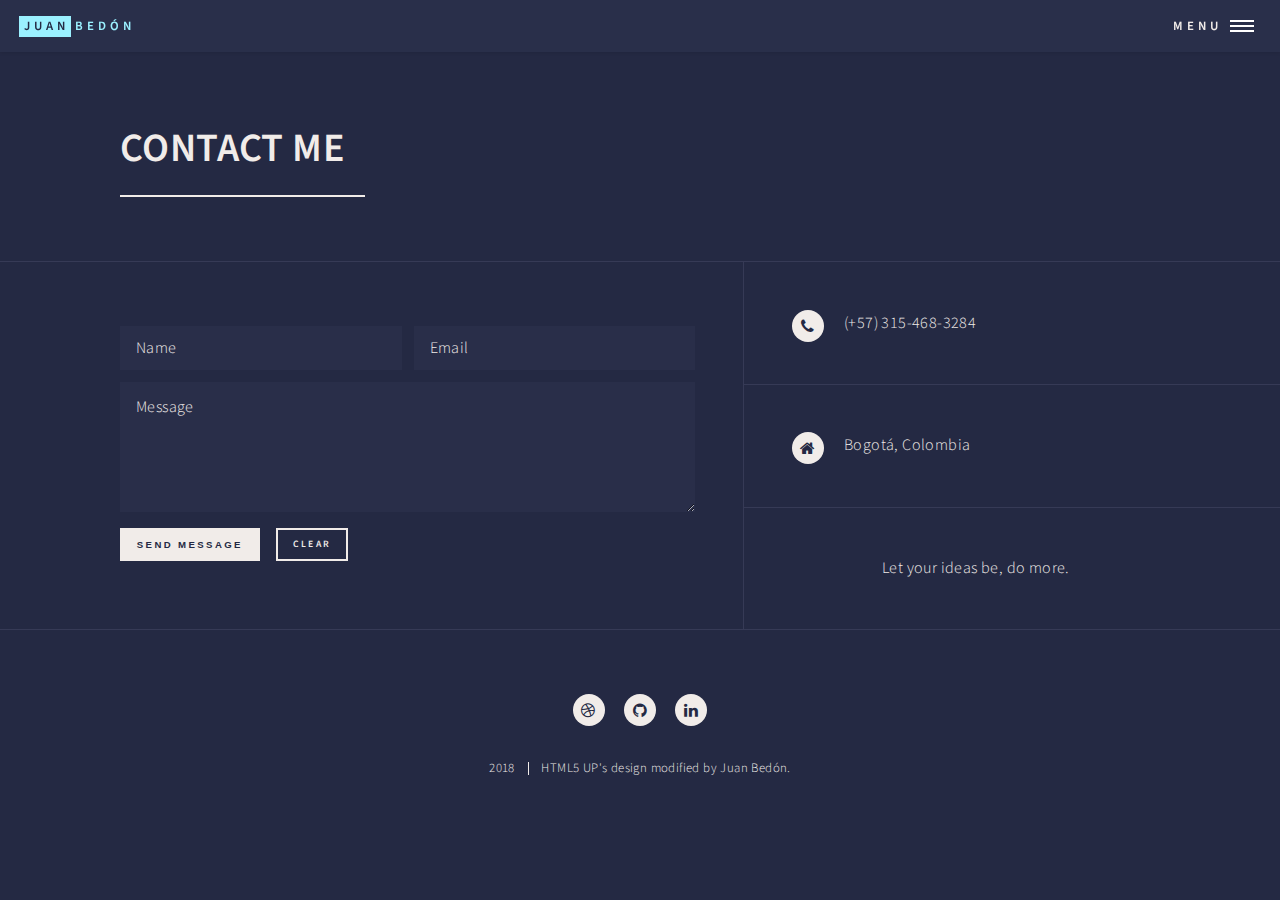
==== contact.html @ f058b535 "Version 2" ====
<!DOCTYPE HTML>
<!--
	Forty by HTML5 UP
	html5up.net | @ajlkn
	Free for personal and commercial use under the CCA 3.0 license (html5up.net/license)
-->
<html>
	<head>
		<title>Contact Me | Juan Bedón</title>
		<meta charset="utf-8" />
		<meta name="viewport" content="width=device-width, initial-scale=1, user-scalable=no" />
		<link rel="stylesheet" href="assets/css/main.css" />
		<link rel="icon" href="images/favicon.png">
		<noscript><link rel="stylesheet" href="assets/css/noscript.css" /></noscript>
	</head>
	<body class="is-preload">

		<!-- Wrapper -->
			<div id="wrapper">

				<!-- Header -->
					<header id="header">
						<a href="index.html" class="logo"><strong>Juan</strong>Bedón</a>
						<nav>
							<a href="#menu">Menu</a>
						</nav>
					</header>

				<!-- Menu -->
				<nav id="menu">
					<ul class="links">
						<li><a href="index.html">Home</a></li>
						<li><a href="index.html#two">About Me</a></li>
						<li><a href="portfolio.html">Portfolio</a></li>
						<li><a href="contact.html">Contact Me</a></li>
					</ul>
				</nav>

				<!-- Main -->
					<div id="main" class="alt">

						<!-- One -->
							<section id="one"  style="align-content: center;">
								<div class="inner">
									<header class="major">
										<h1>CONTACT ME</h1>
									</header>
								</div>
							</section>

					</div>

				<!-- Contact -->
					<section id="contact">
						<div class="inner">
							<section>
								<form method="POST" action="https://formspree.io/juanbedon26@hotmail.com">
									<div class="row gtr-uniform gtr-50">
										<div class="col-6 col-12-xsmall"><input type="text" name="name" id="name" placeholder="Name" /></div>
										<div class="col-6 col-12-xsmall"><input type="email" name="email" id="email" placeholder="Email" /></div>
										<div class="col-12"><textarea name="message" id="message" placeholder="Message" rows="4"></textarea></div>
									</div>
								<ul class="actions" style="margin-top: 16px;">
									<li><button type="submit" class="button primary small fit">Send Message</button></li>
									<li><input type="reset" value="Clear" class="small" /></li>
								</ul>
								</form>
							</section>
							<section class="split">
								<section>
									<div class="contact-method">
										<span class="icon alt fa-phone"></span>
										<span>(+57) 315-468-3284</span>
									</div>
								</section>
								<section>
									<div class="contact-method">
										<span class="icon alt fa-home"></span>
										<span>Bogotá, Colombia</span>
									</div>
								</section>
								<section>
									<p style="text-align: center;">Let your ideas be, do more.</p>
								</section>
							</section>
						</div>
					</section>

				<!-- Footer -->
					<footer id="footer">
						<div class="inner">
							<ul class="icons">
								<li><a href="https://dribbble.com/juannodeb" target="_blank" class="icon alt fa-dribbble"><span class="label">Dribbble</span></a></li>
								<li><a href="https://github.com/juanbedon" target="_blank" class="icon alt fa-github"><span class="label">Github</span></a></li>
								<li><a href="https://www.linkedin.com/in/juanbedon" target="_blank" class="icon alt fa-linkedin"><span class="label">Linked In</span></a></li>
							</ul>
							<ul class="copyright">
								<li>2018</li><li><a href="https://html5up.net">HTML5 UP</a>'s design modified by Juan Bedón.</li>
							</ul>
						</div>
					</footer>

			</div>

		<!-- Scripts -->
			<script src="assets/js/jquery.min.js"></script>
			<script src="assets/js/jquery.scrolly.min.js"></script>
			<script src="assets/js/jquery.scrollex.min.js"></script>
			<script src="assets/js/browser.min.js"></script>
			<script src="assets/js/breakpoints.min.js"></script>
			<script src="assets/js/util.js"></script>
			<script src="assets/js/main.js"></script>

	</body>
</html>
---- assets/css/main.css ----
@import url(font-awesome.min.css);
@import url("https://fonts.googleapis.com/css?family=Source+Sans+Pro:400,400italic,700,700italic");

/*
	Forty by HTML5 UP
	html5up.net | @ajlkn
	Free for personal and commercial use under the CCA 3.0 license (html5up.net/license)
*/

html, body, div, span, applet, object,
iframe, h1, h2, h3, h4, h5, h6, p, blockquote,
pre, a, abbr, acronym, address, big, cite,
code, del, dfn, em, img, ins, kbd, q, s, samp,
small, strike, strong, sub, sup, tt, var, b,
u, i, center, dl, dt, dd, ol, ul, li, fieldset,
form, label, legend, table, caption, tbody,
tfoot, thead, tr, th, td, article, aside,
canvas, details, embed, figure, figcaption,
footer, header, hgroup, menu, nav, output, ruby,
section, summary, time, mark, audio, video {
	margin: 0;
	padding: 0;
	border: 0;
	font-size: 100%;
	font: inherit;
	vertical-align: baseline;}

article, aside, details, figcaption, figure,
footer, header, hgroup, menu, nav, section {
	display: block;}

body {
	line-height: 1;
}

ol, ul {
	list-style: none;
}

blockquote, q {
	quotes: none;
}

	blockquote:before, blockquote:after, q:before, q:after {
		content: '';
		content: none;
	}

table {
	border-collapse: collapse;
	border-spacing: 0;
}

body {
	-webkit-text-size-adjust: none;
}

mark {
	background-color: transparent;
	color: inherit;
}

input::-moz-focus-inner {
	border: 0;
	padding: 0;
}

input, select, textarea {
	-moz-appearance: none;
	-webkit-appearance: none;
	-ms-appearance: none;
	appearance: none;
}

/* Basic */

	@-ms-viewport {
		width: device-width;
	}

	body {
		-ms-overflow-style: scrollbar;
	}

	@media screen and (max-width: 480px) {

		html, body {
			min-width: 320px;
		}

	}

	html {
		box-sizing: border-box;
	}

	*, *:before, *:after {
		box-sizing: inherit;
	}

	body {
		background: #242943;
	}

		body.is-preload *, body.is-preload *:before, body.is-preload *:after {
			-moz-animation: none !important;
			-webkit-animation: none !important;
			-ms-animation: none !important;
			animation: none !important;
			-moz-transition: none !important;
			-webkit-transition: none !important;
			-ms-transition: none !important;
			transition: none !important;
		}

/* Type */

	body, input, select, textarea {
		color: #F1ECE9;
		font-family: "Source Sans Pro", Helvetica, sans-serif;
		font-size: 17pt;
		font-weight: 300;
		letter-spacing: 0.025em;
		line-height: 1.65;
	}

		@media screen and (max-width: 1680px) {

			body, input, select, textarea {
				font-size: 14pt;
			}

		}

		@media screen and (max-width: 1280px) {

			body, input, select, textarea {
				font-size: 12pt;
			}

		}

		@media screen and (max-width: 360px) {

			body, input, select, textarea {
				font-size: 11pt;
			}

		}

	a {
		-moz-transition: color 0.2s ease-in-out, border-bottom-color 0.2s ease-in-out;
		-webkit-transition: color 0.2s ease-in-out, border-bottom-color 0.2s ease-in-out;
		-ms-transition: color 0.2s ease-in-out, border-bottom-color 0.2s ease-in-out;
		transition: color 0.2s ease-in-out, border-bottom-color 0.2s ease-in-out;
		border-bottom: dotted 1px;
		color: inherit;
		text-decoration: none;
	}

		a:hover {
			border-bottom-color: transparent;
			color: #9bf1ff !important;
		}

		a:active {
			color: #53e3fb !important;
		}

	strong, b {
		color: #F1ECE9;
		font-weight: 600;
	}

	em, i {
		font-style: italic;
	}

	p {
		margin: 0 0 2em 0;
	}

	h1, h2, h3, h4, h5, h6 {
		color: #F1ECE9;
		font-weight: 600;
		line-height: 1.65;
		margin: 0 0 1em 0;
	}

		h1 a, h2 a, h3 a, h4 a, h5 a, h6 a {
			color: inherit;
			border-bottom: 0;
		}

	h1 {
		font-size: 2.5em;
	}

	h2 {
		font-size: 1.75em;
	}

	h3 {
		font-size: 1.35em;
	}

	h4 {
		font-size: 1.1em;
	}

	h5 {
		font-size: 0.9em;
	}

	h6 {
		font-size: 0.7em;
	}

	@media screen and (max-width: 736px) {

		h1 {
			font-size: 2em;
		}

		h2 {
			font-size: 1.5em;
		}

		h3 {
			font-size: 1.25em;
		}

	}

	sub {
		font-size: 0.8em;
		position: relative;
		top: 0.5em;
	}

	sup {
		font-size: 0.8em;
		position: relative;
		top: -0.5em;
	}

	blockquote {
		border-left: solid 4px rgba(212, 212, 255, 0.1);
		font-style: italic;
		margin: 0 0 2em 0;
		padding: 0.5em 0 0.5em 2em;
	}

	code {
		background: rgba(212, 212, 255, 0.035);
		font-family: "Courier New", monospace;
		font-size: 0.9em;
		margin: 0 0.25em;
		padding: 0.25em 0.65em;
	}

	pre {
		-webkit-overflow-scrolling: touch;
		font-family: "Courier New", monospace;
		font-size: 0.9em;
		margin: 0 0 2em 0;
	}

		pre code {
			display: block;
			line-height: 1.75;
			padding: 1em 1.5em;
			overflow-x: auto;
		}

	hr {
		border: 0;
		border-bottom: solid 1px rgba(212, 212, 255, 0.1);
		margin: 2em 0;
	}

		hr.major {
			margin: 3em 0;
		}

	.align-left {
		text-align: left;
	}

	.align-center {
		text-align: center;
	}

	.align-right {
		text-align: right;
	}

/* Row */

	.row {
		display: flex;
		flex-wrap: wrap;
		box-sizing: border-box;
		align-items: stretch;
	}

		.row > * {
			box-sizing: border-box;
		}

		.row.gtr-uniform > * > :last-child {
			margin-bottom: 0;
		}

		.row.aln-left {
			justify-content: flex-start;
		}

		.row.aln-center {
			justify-content: center;
		}

		.row.aln-right {
			justify-content: flex-end;
		}

		.row.aln-top {
			align-items: flex-start;
		}

		.row.aln-middle {
			align-items: center;
		}

		.row.aln-bottom {
			align-items: flex-end;
		}

		.row > .imp {
			order: -1;
		}

		.row > .col-1 {
			width: 8.3333333333%;
		}

		.row > .off-1 {
			margin-left: 8.3333333333%;
		}

		.row > .col-2 {
			width: 16.6666666667%;
		}

		.row > .off-2 {
			margin-left: 16.6666666667%;
		}

		.row > .col-3 {
			width: 25%;
		}

		.row > .off-3 {
			margin-left: 25%;
		}

		.row > .col-4 {
			width: 33.3333333333%;
		}

		.row > .off-4 {
			margin-left: 33.3333333333%;
		}

		.row > .col-5 {
			width: 41.6666666667%;
		}

		.row > .off-5 {
			margin-left: 41.6666666667%;
		}

		.row > .col-6 {
			width: 50%;
		}

		.row > .off-6 {
			margin-left: 50%;
		}

		.row > .col-7 {
			width: 58.3333333333%;
		}

		.row > .off-7 {
			margin-left: 58.3333333333%;
		}

		.row > .col-8 {
			width: 66.6666666667%;
		}

		.row > .off-8 {
			margin-left: 66.6666666667%;
		}

		.row > .col-9 {
			width: 75%;
		}

		.row > .off-9 {
			margin-left: 75%;
		}

		.row > .col-10 {
			width: 83.3333333333%;
		}

		.row > .off-10 {
			margin-left: 83.3333333333%;
		}

		.row > .col-11 {
			width: 91.6666666667%;
		}

		.row > .off-11 {
			margin-left: 91.6666666667%;
		}

		.row > .col-12 {
			width: 100%;
		}

		.row > .off-12 {
			margin-left: 100%;
		}

		.row.gtr-0 {
			margin-top: 0;
			margin-left: 0em;
		}

			.row.gtr-0 > * {
				padding: 0 0 0 0em;
			}

			.row.gtr-0.gtr-uniform {
				margin-top: 0em;
			}

				.row.gtr-0.gtr-uniform > * {
					padding-top: 0em;
				}

		.row.gtr-25 {
			margin-top: 0;
			margin-left: -0.5em;
		}

			.row.gtr-25 > * {
				padding: 0 0 0 0.5em;
			}

			.row.gtr-25.gtr-uniform {
				margin-top: -0.5em;
			}

				.row.gtr-25.gtr-uniform > * {
					padding-top: 0.5em;
				}

		.row.gtr-50 {
			margin-top: 0;
			margin-left: -1em;
		}

			.row.gtr-50 > * {
				padding: 0 0 0 1em;
			}

			.row.gtr-50.gtr-uniform {
				margin-top: -1em;
			}

				.row.gtr-50.gtr-uniform > * {
					padding-top: 1em;
				}

		.row {
			margin-top: 0;
			margin-left: -2em;
		}

			.row > * {
				padding: 0 0 0 2em;
			}

			.row.gtr-uniform {
				margin-top: -2em;
			}

				.row.gtr-uniform > * {
					padding-top: 2em;
				}

		.row.gtr-150 {
			margin-top: 0;
			margin-left: -3em;
		}

			.row.gtr-150 > * {
				padding: 0 0 0 3em;
			}

			.row.gtr-150.gtr-uniform {
				margin-top: -3em;
			}

				.row.gtr-150.gtr-uniform > * {
					padding-top: 3em;
				}

		.row.gtr-200 {
			margin-top: 0;
			margin-left: -4em;
		}

			.row.gtr-200 > * {
				padding: 0 0 0 4em;
			}

			.row.gtr-200.gtr-uniform {
				margin-top: -4em;
			}

				.row.gtr-200.gtr-uniform > * {
					padding-top: 4em;
				}

		@media screen and (max-width: 1680px) {

			.row {
				display: flex;
				flex-wrap: wrap;
				box-sizing: border-box;
				align-items: stretch;
			}

				.row > * {
					box-sizing: border-box;
				}

				.row.gtr-uniform > * > :last-child {
					margin-bottom: 0;
				}

				.row.aln-left {
					justify-content: flex-start;
				}

				.row.aln-center {
					justify-content: center;
				}

				.row.aln-right {
					justify-content: flex-end;
				}

				.row.aln-top {
					align-items: flex-start;
				}

				.row.aln-middle {
					align-items: center;
				}

				.row.aln-bottom {
					align-items: flex-end;
				}

				.row > .imp-xlarge {
					order: -1;
				}

				.row > .col-1-xlarge {
					width: 8.3333333333%;
				}

				.row > .off-1-xlarge {
					margin-left: 8.3333333333%;
				}

				.row > .col-2-xlarge {
					width: 16.6666666667%;
				}

				.row > .off-2-xlarge {
					margin-left: 16.6666666667%;
				}

				.row > .col-3-xlarge {
					width: 25%;
				}

				.row > .off-3-xlarge {
					margin-left: 25%;
				}

				.row > .col-4-xlarge {
					width: 33.3333333333%;
				}

				.row > .off-4-xlarge {
					margin-left: 33.3333333333%;
				}

				.row > .col-5-xlarge {
					width: 41.6666666667%;
				}

				.row > .off-5-xlarge {
					margin-left: 41.6666666667%;
				}

				.row > .col-6-xlarge {
					width: 50%;
				}

				.row > .off-6-xlarge {
					margin-left: 50%;
				}

				.row > .col-7-xlarge {
					width: 58.3333333333%;
				}

				.row > .off-7-xlarge {
					margin-left: 58.3333333333%;
				}

				.row > .col-8-xlarge {
					width: 66.6666666667%;
				}

				.row > .off-8-xlarge {
					margin-left: 66.6666666667%;
				}

				.row > .col-9-xlarge {
					width: 75%;
				}

				.row > .off-9-xlarge {
					margin-left: 75%;
				}

				.row > .col-10-xlarge {
					width: 83.3333333333%;
				}

				.row > .off-10-xlarge {
					margin-left: 83.3333333333%;
				}

				.row > .col-11-xlarge {
					width: 91.6666666667%;
				}

				.row > .off-11-xlarge {
					margin-left: 91.6666666667%;
				}

				.row > .col-12-xlarge {
					width: 100%;
				}

				.row > .off-12-xlarge {
					margin-left: 100%;
				}

				.row.gtr-0 {
					margin-top: 0;
					margin-left: 0em;
				}

					.row.gtr-0 > * {
						padding: 0 0 0 0em;
					}

					.row.gtr-0.gtr-uniform {
						margin-top: 0em;
					}

						.row.gtr-0.gtr-uniform > * {
							padding-top: 0em;
						}

				.row.gtr-25 {
					margin-top: 0;
					margin-left: -0.5em;
				}

					.row.gtr-25 > * {
						padding: 0 0 0 0.5em;
					}

					.row.gtr-25.gtr-uniform {
						margin-top: -0.5em;
					}

						.row.gtr-25.gtr-uniform > * {
							padding-top: 0.5em;
						}

				.row.gtr-50 {
					margin-top: 0;
					margin-left: -1em;
				}

					.row.gtr-50 > * {
						padding: 0 0 0 1em;
					}

					.row.gtr-50.gtr-uniform {
						margin-top: -1em;
					}

						.row.gtr-50.gtr-uniform > * {
							padding-top: 1em;
						}

				.row {
					margin-top: 0;
					margin-left: -2em;
				}

					.row > * {
						padding: 0 0 0 2em;
					}

					.row.gtr-uniform {
						margin-top: -2em;
					}

						.row.gtr-uniform > * {
							padding-top: 2em;
						}

				.row.gtr-150 {
					margin-top: 0;
					margin-left: -3em;
				}

					.row.gtr-150 > * {
						padding: 0 0 0 3em;
					}

					.row.gtr-150.gtr-uniform {
						margin-top: -3em;
					}

						.row.gtr-150.gtr-uniform > * {
							padding-top: 3em;
						}

				.row.gtr-200 {
					margin-top: 0;
					margin-left: -4em;
				}

					.row.gtr-200 > * {
						padding: 0 0 0 4em;
					}

					.row.gtr-200.gtr-uniform {
						margin-top: -4em;
					}

						.row.gtr-200.gtr-uniform > * {
							padding-top: 4em;
						}

		}

		@media screen and (max-width: 1280px) {

			.row {
				display: flex;
				flex-wrap: wrap;
				box-sizing: border-box;
				align-items: stretch;
			}

				.row > * {
					box-sizing: border-box;
				}

				.row.gtr-uniform > * > :last-child {
					margin-bottom: 0;
				}

				.row.aln-left {
					justify-content: flex-start;
				}

				.row.aln-center {
					justify-content: center;
				}

				.row.aln-right {
					justify-content: flex-end;
				}

				.row.aln-top {
					align-items: flex-start;
				}

				.row.aln-middle {
					align-items: center;
				}

				.row.aln-bottom {
					align-items: flex-end;
				}

				.row > .imp-large {
					order: -1;
				}

				.row > .col-1-large {
					width: 8.3333333333%;
				}

				.row > .off-1-large {
					margin-left: 8.3333333333%;
				}

				.row > .col-2-large {
					width: 16.6666666667%;
				}

				.row > .off-2-large {
					margin-left: 16.6666666667%;
				}

				.row > .col-3-large {
					width: 25%;
				}

				.row > .off-3-large {
					margin-left: 25%;
				}

				.row > .col-4-large {
					width: 33.3333333333%;
				}

				.row > .off-4-large {
					margin-left: 33.3333333333%;
				}

				.row > .col-5-large {
					width: 41.6666666667%;
				}

				.row > .off-5-large {
					margin-left: 41.6666666667%;
				}

				.row > .col-6-large {
					width: 50%;
				}

				.row > .off-6-large {
					margin-left: 50%;
				}

				.row > .col-7-large {
					width: 58.3333333333%;
				}

				.row > .off-7-large {
					margin-left: 58.3333333333%;
				}

				.row > .col-8-large {
					width: 66.6666666667%;
				}

				.row > .off-8-large {
					margin-left: 66.6666666667%;
				}

				.row > .col-9-large {
					width: 75%;
				}

				.row > .off-9-large {
					margin-left: 75%;
				}

				.row > .col-10-large {
					width: 83.3333333333%;
				}

				.row > .off-10-large {
					margin-left: 83.3333333333%;
				}

				.row > .col-11-large {
					width: 91.6666666667%;
				}

				.row > .off-11-large {
					margin-left: 91.6666666667%;
				}

				.row > .col-12-large {
					width: 100%;
				}

				.row > .off-12-large {
					margin-left: 100%;
				}

				.row.gtr-0 {
					margin-top: 0;
					margin-left: 0em;
				}

					.row.gtr-0 > * {
						padding: 0 0 0 0em;
					}

					.row.gtr-0.gtr-uniform {
						margin-top: 0em;
					}

						.row.gtr-0.gtr-uniform > * {
							padding-top: 0em;
						}

				.row.gtr-25 {
					margin-top: 0;
					margin-left: -0.375em;
				}

					.row.gtr-25 > * {
						padding: 0 0 0 0.375em;
					}

					.row.gtr-25.gtr-uniform {
						margin-top: -0.375em;
					}

						.row.gtr-25.gtr-uniform > * {
							padding-top: 0.375em;
						}

				.row.gtr-50 {
					margin-top: 0;
					margin-left: -0.75em;
				}

					.row.gtr-50 > * {
						padding: 0 0 0 0.75em;
					}

					.row.gtr-50.gtr-uniform {
						margin-top: -0.75em;
					}

						.row.gtr-50.gtr-uniform > * {
							padding-top: 0.75em;
						}

				.row {
					margin-top: 0;
					margin-left: -1.5em;
				}

					.row > * {
						padding: 0 0 0 1.5em;
					}

					.row.gtr-uniform {
						margin-top: -1.5em;
					}

						.row.gtr-uniform > * {
							padding-top: 1.5em;
						}

				.row.gtr-150 {
					margin-top: 0;
					margin-left: -2.25em;
				}

					.row.gtr-150 > * {
						padding: 0 0 0 2.25em;
					}

					.row.gtr-150.gtr-uniform {
						margin-top: -2.25em;
					}

						.row.gtr-150.gtr-uniform > * {
							padding-top: 2.25em;
						}

				.row.gtr-200 {
					margin-top: 0;
					margin-left: -3em;
				}

					.row.gtr-200 > * {
						padding: 0 0 0 3em;
					}

					.row.gtr-200.gtr-uniform {
						margin-top: -3em;
					}

						.row.gtr-200.gtr-uniform > * {
							padding-top: 3em;
						}

		}

		@media screen and (max-width: 980px) {

			.row {
				display: flex;
				flex-wrap: wrap;
				box-sizing: border-box;
				align-items: stretch;
			}

				.row > * {
					box-sizing: border-box;
				}

				.row.gtr-uniform > * > :last-child {
					margin-bottom: 0;
				}

				.row.aln-left {
					justify-content: flex-start;
				}

				.row.aln-center {
					justify-content: center;
				}

				.row.aln-right {
					justify-content: flex-end;
				}

				.row.aln-top {
					align-items: flex-start;
				}

				.row.aln-middle {
					align-items: center;
				}

				.row.aln-bottom {
					align-items: flex-end;
				}

				.row > .imp-medium {
					order: -1;
				}

				.row > .col-1-medium {
					width: 8.3333333333%;
				}

				.row > .off-1-medium {
					margin-left: 8.3333333333%;
				}

				.row > .col-2-medium {
					width: 16.6666666667%;
				}

				.row > .off-2-medium {
					margin-left: 16.6666666667%;
				}

				.row > .col-3-medium {
					width: 25%;
				}

				.row > .off-3-medium {
					margin-left: 25%;
				}

				.row > .col-4-medium {
					width: 33.3333333333%;
				}

				.row > .off-4-medium {
					margin-left: 33.3333333333%;
				}

				.row > .col-5-medium {
					width: 41.6666666667%;
				}

				.row > .off-5-medium {
					margin-left: 41.6666666667%;
				}

				.row > .col-6-medium {
					width: 50%;
				}

				.row > .off-6-medium {
					margin-left: 50%;
				}

				.row > .col-7-medium {
					width: 58.3333333333%;
				}

				.row > .off-7-medium {
					margin-left: 58.3333333333%;
				}

				.row > .col-8-medium {
					width: 66.6666666667%;
				}

				.row > .off-8-medium {
					margin-left: 66.6666666667%;
				}

				.row > .col-9-medium {
					width: 75%;
				}

				.row > .off-9-medium {
					margin-left: 75%;
				}

				.row > .col-10-medium {
					width: 83.3333333333%;
				}

				.row > .off-10-medium {
					margin-left: 83.3333333333%;
				}

				.row > .col-11-medium {
					width: 91.6666666667%;
				}

				.row > .off-11-medium {
					margin-left: 91.6666666667%;
				}

				.row > .col-12-medium {
					width: 100%;
				}

				.row > .off-12-medium {
					margin-left: 100%;
				}

				.row.gtr-0 {
					margin-top: 0;
					margin-left: 0em;
				}

					.row.gtr-0 > * {
						padding: 0 0 0 0em;
					}

					.row.gtr-0.gtr-uniform {
						margin-top: 0em;
					}

						.row.gtr-0.gtr-uniform > * {
							padding-top: 0em;
						}

				.row.gtr-25 {
					margin-top: 0;
					margin-left: -0.375em;
				}

					.row.gtr-25 > * {
						padding: 0 0 0 0.375em;
					}

					.row.gtr-25.gtr-uniform {
						margin-top: -0.375em;
					}

						.row.gtr-25.gtr-uniform > * {
							padding-top: 0.375em;
						}

				.row.gtr-50 {
					margin-top: 0;
					margin-left: -0.75em;
				}

					.row.gtr-50 > * {
						padding: 0 0 0 0.75em;
					}

					.row.gtr-50.gtr-uniform {
						margin-top: -0.75em;
					}

						.row.gtr-50.gtr-uniform > * {
							padding-top: 0.75em;
						}

				.row {
					margin-top: 0;
					margin-left: -1.5em;
				}

					.row > * {
						padding: 0 0 0 1.5em;
					}

					.row.gtr-uniform {
						margin-top: -1.5em;
					}

						.row.gtr-uniform > * {
							padding-top: 1.5em;
						}

				.row.gtr-150 {
					margin-top: 0;
					margin-left: -2.25em;
				}

					.row.gtr-150 > * {
						padding: 0 0 0 2.25em;
					}

					.row.gtr-150.gtr-uniform {
						margin-top: -2.25em;
					}

						.row.gtr-150.gtr-uniform > * {
							padding-top: 2.25em;
						}

				.row.gtr-200 {
					margin-top: 0;
					margin-left: -3em;
				}

					.row.gtr-200 > * {
						padding: 0 0 0 3em;
					}

					.row.gtr-200.gtr-uniform {
						margin-top: -3em;
					}

						.row.gtr-200.gtr-uniform > * {
							padding-top: 3em;
						}

		}

		@media screen and (max-width: 736px) {

			.row {
				display: flex;
				flex-wrap: wrap;
				box-sizing: border-box;
				align-items: stretch;
			}

				.row > * {
					box-sizing: border-box;
				}

				.row.gtr-uniform > * > :last-child {
					margin-bottom: 0;
				}

				.row.aln-left {
					justify-content: flex-start;
				}

				.row.aln-center {
					justify-content: center;
				}

				.row.aln-right {
					justify-content: flex-end;
				}

				.row.aln-top {
					align-items: flex-start;
				}

				.row.aln-middle {
					align-items: center;
				}

				.row.aln-bottom {
					align-items: flex-end;
				}

				.row > .imp-small {
					order: -1;
				}

				.row > .col-1-small {
					width: 8.3333333333%;
				}

				.row > .off-1-small {
					margin-left: 8.3333333333%;
				}

				.row > .col-2-small {
					width: 16.6666666667%;
				}

				.row > .off-2-small {
					margin-left: 16.6666666667%;
				}

				.row > .col-3-small {
					width: 25%;
				}

				.row > .off-3-small {
					margin-left: 25%;
				}

				.row > .col-4-small {
					width: 33.3333333333%;
				}

				.row > .off-4-small {
					margin-left: 33.3333333333%;
				}

				.row > .col-5-small {
					width: 41.6666666667%;
				}

				.row > .off-5-small {
					margin-left: 41.6666666667%;
				}

				.row > .col-6-small {
					width: 50%;
				}

				.row > .off-6-small {
					margin-left: 50%;
				}

				.row > .col-7-small {
					width: 58.3333333333%;
				}

				.row > .off-7-small {
					margin-left: 58.3333333333%;
				}

				.row > .col-8-small {
					width: 66.6666666667%;
				}

				.row > .off-8-small {
					margin-left: 66.6666666667%;
				}

				.row > .col-9-small {
					width: 75%;
				}

				.row > .off-9-small {
					margin-left: 75%;
				}

				.row > .col-10-small {
					width: 83.3333333333%;
				}

				.row > .off-10-small {
					margin-left: 83.3333333333%;
				}

				.row > .col-11-small {
					width: 91.6666666667%;
				}

				.row > .off-11-small {
					margin-left: 91.6666666667%;
				}

				.row > .col-12-small {
					width: 100%;
				}

				.row > .off-12-small {
					margin-left: 100%;
				}

				.row.gtr-0 {
					margin-top: 0;
					margin-left: 0em;
				}

					.row.gtr-0 > * {
						padding: 0 0 0 0em;
					}

					.row.gtr-0.gtr-uniform {
						margin-top: 0em;
					}

						.row.gtr-0.gtr-uniform > * {
							padding-top: 0em;
						}

				.row.gtr-25 {
					margin-top: 0;
					margin-left: -0.3125em;
				}

					.row.gtr-25 > * {
						padding: 0 0 0 0.3125em;
					}

					.row.gtr-25.gtr-uniform {
						margin-top: -0.3125em;
					}

						.row.gtr-25.gtr-uniform > * {
							padding-top: 0.3125em;
						}

				.row.gtr-50 {
					margin-top: 0;
					margin-left: -0.625em;
				}

					.row.gtr-50 > * {
						padding: 0 0 0 0.625em;
					}

					.row.gtr-50.gtr-uniform {
						margin-top: -0.625em;
					}

						.row.gtr-50.gtr-uniform > * {
							padding-top: 0.625em;
						}

				.row {
					margin-top: 0;
					margin-left: -1.25em;
				}

					.row > * {
						padding: 0 0 0 1.25em;
					}

					.row.gtr-uniform {
						margin-top: -1.25em;
					}

						.row.gtr-uniform > * {
							padding-top: 1.25em;
						}

				.row.gtr-150 {
					margin-top: 0;
					margin-left: -1.875em;
				}

					.row.gtr-150 > * {
						padding: 0 0 0 1.875em;
					}

					.row.gtr-150.gtr-uniform {
						margin-top: -1.875em;
					}

						.row.gtr-150.gtr-uniform > * {
							padding-top: 1.875em;
						}

				.row.gtr-200 {
					margin-top: 0;
					margin-left: -2.5em;
				}

					.row.gtr-200 > * {
						padding: 0 0 0 2.5em;
					}

					.row.gtr-200.gtr-uniform {
						margin-top: -2.5em;
					}

						.row.gtr-200.gtr-uniform > * {
							padding-top: 2.5em;
						}

		}

		@media screen and (max-width: 480px) {

			.row {
				display: flex;
				flex-wrap: wrap;
				box-sizing: border-box;
				align-items: stretch;
			}

				.row > * {
					box-sizing: border-box;
				}

				.row.gtr-uniform > * > :last-child {
					margin-bottom: 0;
				}

				.row.aln-left {
					justify-content: flex-start;
				}

				.row.aln-center {
					justify-content: center;
				}

				.row.aln-right {
					justify-content: flex-end;
				}

				.row.aln-top {
					align-items: flex-start;
				}

				.row.aln-middle {
					align-items: center;
				}

				.row.aln-bottom {
					align-items: flex-end;
				}

				.row > .imp-xsmall {
					order: -1;
				}

				.row > .col-1-xsmall {
					width: 8.3333333333%;
				}

				.row > .off-1-xsmall {
					margin-left: 8.3333333333%;
				}

				.row > .col-2-xsmall {
					width: 16.6666666667%;
				}

				.row > .off-2-xsmall {
					margin-left: 16.6666666667%;
				}

				.row > .col-3-xsmall {
					width: 25%;
				}

				.row > .off-3-xsmall {
					margin-left: 25%;
				}

				.row > .col-4-xsmall {
					width: 33.3333333333%;
				}

				.row > .off-4-xsmall {
					margin-left: 33.3333333333%;
				}

				.row > .col-5-xsmall {
					width: 41.6666666667%;
				}

				.row > .off-5-xsmall {
					margin-left: 41.6666666667%;
				}

				.row > .col-6-xsmall {
					width: 50%;
				}

				.row > .off-6-xsmall {
					margin-left: 50%;
				}

				.row > .col-7-xsmall {
					width: 58.3333333333%;
				}

				.row > .off-7-xsmall {
					margin-left: 58.3333333333%;
				}

				.row > .col-8-xsmall {
					width: 66.6666666667%;
				}

				.row > .off-8-xsmall {
					margin-left: 66.6666666667%;
				}

				.row > .col-9-xsmall {
					width: 75%;
				}

				.row > .off-9-xsmall {
					margin-left: 75%;
				}

				.row > .col-10-xsmall {
					width: 83.3333333333%;
				}

				.row > .off-10-xsmall {
					margin-left: 83.3333333333%;
				}

				.row > .col-11-xsmall {
					width: 91.6666666667%;
				}

				.row > .off-11-xsmall {
					margin-left: 91.6666666667%;
				}

				.row > .col-12-xsmall {
					width: 100%;
				}

				.row > .off-12-xsmall {
					margin-left: 100%;
				}

				.row.gtr-0 {
					margin-top: 0;
					margin-left: 0em;
				}

					.row.gtr-0 > * {
						padding: 0 0 0 0em;
					}

					.row.gtr-0.gtr-uniform {
						margin-top: 0em;
					}

						.row.gtr-0.gtr-uniform > * {
							padding-top: 0em;
						}

				.row.gtr-25 {
					margin-top: 0;
					margin-left: -0.3125em;
				}

					.row.gtr-25 > * {
						padding: 0 0 0 0.3125em;
					}

					.row.gtr-25.gtr-uniform {
						margin-top: -0.3125em;
					}

						.row.gtr-25.gtr-uniform > * {
							padding-top: 0.3125em;
						}

				.row.gtr-50 {
					margin-top: 0;
					margin-left: -0.625em;
				}

					.row.gtr-50 > * {
						padding: 0 0 0 0.625em;
					}

					.row.gtr-50.gtr-uniform {
						margin-top: -0.625em;
					}

						.row.gtr-50.gtr-uniform > * {
							padding-top: 0.625em;
						}

				.row {
					margin-top: 0;
					margin-left: -1.25em;
				}

					.row > * {
						padding: 0 0 0 1.25em;
					}

					.row.gtr-uniform {
						margin-top: -1.25em;
					}

						.row.gtr-uniform > * {
							padding-top: 1.25em;
						}

				.row.gtr-150 {
					margin-top: 0;
					margin-left: -1.875em;
				}

					.row.gtr-150 > * {
						padding: 0 0 0 1.875em;
					}

					.row.gtr-150.gtr-uniform {
						margin-top: -1.875em;
					}

						.row.gtr-150.gtr-uniform > * {
							padding-top: 1.875em;
						}

				.row.gtr-200 {
					margin-top: 0;
					margin-left: -2.5em;
				}

					.row.gtr-200 > * {
						padding: 0 0 0 2.5em;
					}

					.row.gtr-200.gtr-uniform {
						margin-top: -2.5em;
					}

						.row.gtr-200.gtr-uniform > * {
							padding-top: 2.5em;
						}

		}

/* Section/Article */

	section.special, article.special {
		text-align: center;
	}

	header.major {
		width: -moz-max-content;
		width: -webkit-max-content;
		width: -ms-max-content;
		width: max-content;
		margin-bottom: 2em;
	}

		header.major > :first-child {
			margin-bottom: 0;
			width: calc(100% + 0.5em);
		}

			header.major > :first-child:after {
				content: '';
				background-color: #F1ECE9;
				display: block;
				height: 2px;
				margin: 0.325em 0 0.5em 0;
				width: 100%;
			}

		header.major > p {
			font-size: 0.7em;
			font-weight: 600;
			letter-spacing: 0.25em;
			margin-bottom: 0;
			text-transform: uppercase;
		}

		body.is-ie header.major > :first-child:after {
			max-width: 9em;
		}

		body.is-ie header.major > h1:after {
			max-width: 100% !important;
		}

	@media screen and (max-width: 736px) {

		header.major > p br {
			display: none;
		}

	}

	#two p {
		text-align: justify;
	}

/* Form */

	form {
		margin: 0 0 2em 0;
	}

		form > :last-child {
			margin-bottom: 0;
		}

		form > .fields {
			display: -moz-flex;
			display: -webkit-flex;
			display: -ms-flex;
			display: flex;
			-moz-flex-wrap: wrap;
			-webkit-flex-wrap: wrap;
			-ms-flex-wrap: wrap;
			flex-wrap: wrap;
			width: calc(100% + 3em);
			margin: -1.5em 0 2em -1.5em;
		}

			form > .fields > .field {
				-moz-flex-grow: 0;
				-webkit-flex-grow: 0;
				-ms-flex-grow: 0;
				flex-grow: 0;
				-moz-flex-shrink: 0;
				-webkit-flex-shrink: 0;
				-ms-flex-shrink: 0;
				flex-shrink: 0;
				padding: 1.5em 0 0 1.5em;
				width: calc(100% - 1.5em);
			}

				form > .fields > .field.half {
					width: calc(50% - 0.75em);
				}

				form > .fields > .field.third {
					width: calc(100%/3 - 0.5em);
				}

				form > .fields > .field.quarter {
					width: calc(25% - 0.375em);
				}

		@media screen and (max-width: 480px) {

			form > .fields {
				width: calc(100% + 3em);
				margin: -1.5em 0 2em -1.5em;
			}

				form > .fields > .field {
					padding: 1.5em 0 0 1.5em;
					width: calc(100% - 1.5em);
				}

					form > .fields > .field.half {
						width: calc(100% - 1.5em);
					}

					form > .fields > .field.third {
						width: calc(100% - 1.5em);
					}

					form > .fields > .field.quarter {
						width: calc(100% - 1.5em);
					}

		}

	label {
		color: #F1ECE9;
		display: block;
		font-size: 0.8em;
		font-weight: 600;
		letter-spacing: 0.25em;
		margin: 0 0 1em 0;
		text-transform: uppercase;
	}

	input[type="text"],
	input[type="password"],
	input[type="email"],
	input[type="tel"],
	input[type="search"],
	input[type="url"],
	select,
	textarea {
		-moz-appearance: none;
		-webkit-appearance: none;
		-ms-appearance: none;
		appearance: none;
		background: rgba(212, 212, 255, 0.035);
		border: none;
		border-radius: 0;
		color: inherit;
		display: block;
		outline: 0;
		padding: 0 1em;
		text-decoration: none;
		width: 100%;
	}

		input[type="text"]:invalid,
		input[type="password"]:invalid,
		input[type="email"]:invalid,
		input[type="tel"]:invalid,
		input[type="search"]:invalid,
		input[type="url"]:invalid,
		select:invalid,
		textarea:invalid {
			box-shadow: none;
		}

		input[type="text"]:focus,
		input[type="password"]:focus,
		input[type="email"]:focus,
		input[type="tel"]:focus,
		input[type="search"]:focus,
		input[type="url"]:focus,
		select:focus,
		textarea:focus {
			border-color: #9bf1ff;
			box-shadow: 0 0 0 2px #9bf1ff;
		}

	select {
		background-image: url("data:image/svg+xml;charset=utf8,%3Csvg xmlns='http://www.w3.org/2000/svg' width='40' height='40' preserveAspectRatio='none' viewBox='0 0 40 40'%3E%3Cpath d='M9.4,12.3l10.4,10.4l10.4-10.4c0.2-0.2,0.5-0.4,0.9-0.4c0.3,0,0.6,0.1,0.9,0.4l3.3,3.3c0.2,0.2,0.4,0.5,0.4,0.9 c0,0.4-0.1,0.6-0.4,0.9L20.7,31.9c-0.2,0.2-0.5,0.4-0.9,0.4c-0.3,0-0.6-0.1-0.9-0.4L4.3,17.3c-0.2-0.2-0.4-0.5-0.4-0.9 c0-0.4,0.1-0.6,0.4-0.9l3.3-3.3c0.2-0.2,0.5-0.4,0.9-0.4S9.1,12.1,9.4,12.3z' fill='rgba(212, 212, 255, 0.1)' /%3E%3C/svg%3E");
		background-size: 1.25rem;
		background-repeat: no-repeat;
		background-position: calc(100% - 1rem) center;
		height: 2.75em;
		padding-right: 2.75em;
		text-overflow: ellipsis;
	}

		select option {
			color: #F1ECE9;
			background: #242943;
		}

		select:focus::-ms-value {
			background-color: transparent;
		}

		select::-ms-expand {
			display: none;
		}

	input[type="text"],
	input[type="password"],
	input[type="email"],
	input[type="tel"],
	input[type="search"],
	input[type="url"],
	select {
		height: 2.75em;
	}

	textarea {
		padding: 0.75em 1em;
	}

	input[type="checkbox"],
	input[type="radio"] {
		-moz-appearance: none;
		-webkit-appearance: none;
		-ms-appearance: none;
		appearance: none;
		display: block;
		float: left;
		margin-right: -2em;
		opacity: 0;
		width: 1em;
		z-index: -1;
	}

		input[type="checkbox"] + label,
		input[type="radio"] + label {
			text-decoration: none;
			color: #F1ECE9;
			cursor: pointer;
			display: inline-block;
			font-weight: 300;
			padding-left: 2.65em;
			padding-right: 0.75em;
			position: relative;
		}

			input[type="checkbox"] + label:before,
			input[type="radio"] + label:before {
				-moz-osx-font-smoothing: grayscale;
				-webkit-font-smoothing: antialiased;
				font-family: FontAwesome;
				font-style: normal;
				font-weight: normal;
				text-transform: none !important;
			}

			input[type="checkbox"] + label:before,
			input[type="radio"] + label:before {
				background: rgba(212, 212, 255, 0.035);
				content: '';
				display: inline-block;
				height: 1.65em;
				left: 0;
				letter-spacing: 0;
				line-height: 1.58125em;
				position: absolute;
				text-align: center;
				top: 0;
				width: 1.65em;
			}

		input[type="checkbox"]:checked + label:before,
		input[type="radio"]:checked + label:before {
			background: #F1ECE9;
			border-color: #9bf1ff;
			content: '\f00c';
			color: #242943;
		}

		input[type="checkbox"]:focus + label:before,
		input[type="radio"]:focus + label:before {
			box-shadow: 0 0 0 2px #9bf1ff;
		}

	input[type="radio"] + label:before {
		border-radius: 100%;
	}

	::-webkit-input-placeholder {
		color: rgba(244, 244, 255, 0.2) !important;
		opacity: 1.0;
	}

	:-moz-placeholder {
		color: rgba(244, 244, 255, 0.2) !important;
		opacity: 1.0;
	}

	::-moz-placeholder {
		color: rgba(244, 244, 255, 0.2) !important;
		opacity: 1.0;
	}

	:-ms-input-placeholder {
		color: rgba(244, 244, 255, 0.2) !important;
		opacity: 1.0;
	}

/* Box */

	.box {
		border: solid 1px rgba(212, 212, 255, 0.1);
		margin-bottom: 2em;
		padding: 1.5em;
	}

		.box > :last-child,
		.box > :last-child > :last-child,
		.box > :last-child > :last-child > :last-child {
			margin-bottom: 0;
		}

		.box.alt {
			border: 0;
			border-radius: 0;
			padding: 0;
		}

/* Icon */

	.icon {
		text-decoration: none;
		border-bottom: none;
		position: relative;
	}

		.icon:before {
			-moz-osx-font-smoothing: grayscale;
			-webkit-font-smoothing: antialiased;
			font-family: FontAwesome;
			font-style: normal;
			font-weight: normal;
			text-transform: none !important;
		}

		.icon > .label {
			display: none;
		}

		.icon.alt:before {
			background-color: #F1ECE9;
			border-radius: 100%;
			color: #242943;
			display: inline-block;
			height: 2em;
			line-height: 2em;
			text-align: center;
			width: 2em;
		}

	a.icon.alt:before {
		-moz-transition: background-color 0.2s ease-in-out;
		-webkit-transition: background-color 0.2s ease-in-out;
		-ms-transition: background-color 0.2s ease-in-out;
		transition: background-color 0.2s ease-in-out;
	}

	a.icon.alt:hover:before {
		background-color: #6fc3df;
	}

	a.icon.alt:active:before {
		background-color: #37a6cb;
	}

/* Image */

	.image {
		border: 0;
		display: inline-block;
		position: relative;
	}

		.image img {
			display: block;
		}

		.image.left, .image.right {
			max-width: 30%;
		}

			.image.left img, .image.right img {
				width: 100%;
			}

		.image.left {
			float: left;
			margin: 0 1.5em 1.25em 0;
			top: 0.25em;
		}

		.image.right {
			float: right;
			margin: 0 0 1.25em 1.5em;
			top: 0.25em;
		}

		.image.fit {
			display: block;
			margin: 0 0 2em 0;
			width: 100%;
		}

			.image.fit img {
				width: 100%;
			}

		.image.main {
			display: block;
			margin: 2.5em 0;
			width: 100%;
		}

			.image.main img {
				width: 100%;
			}

			@media screen and (max-width: 736px) {

				.image.main {
					margin: 1.5em 0;
				}

			}

/* List */

	ol {
		list-style: decimal;
		margin: 0 0 2em 0;
		padding-left: 1.25em;
	}

		ol li {
			padding-left: 0.25em;
		}

	ul {
		list-style: disc;
		margin: 0 0 2em 0;
		padding-left: 1em;
	}

		ul li {
			padding-left: 0.5em;
		}

		ul.alt {
			list-style: none;
			padding-left: 0;
		}

			ul.alt li {
				border-top: solid 1px rgba(212, 212, 255, 0.1);
				padding: 0.5em 0;
			}

				ul.alt li:first-child {
					border-top: 0;
					padding-top: 0;
				}

	dl {
		margin: 0 0 2em 0;
	}

		dl dt {
			display: block;
			font-weight: 600;
			margin: 0 0 1em 0;
		}

		dl dd {
			margin-left: 2em;
		}

/* Actions */

	ul.actions {
		display: -moz-flex;
		display: -webkit-flex;
		display: -ms-flex;
		display: flex;
		cursor: default;
		list-style: none;
		margin-left: -1em;
		padding-left: 0;
	}

		ul.actions li {
			padding: 0 0 0 1em;
			vertical-align: middle;
		}

		ul.actions.special {
			-moz-justify-content: center;
			-webkit-justify-content: center;
			-ms-justify-content: center;
			justify-content: center;
			width: 100%;
			margin-left: 0;
		}

			ul.actions.special li:first-child {
				padding-left: 0;
			}

		ul.actions.stacked {
			-moz-flex-direction: column;
			-webkit-flex-direction: column;
			-ms-flex-direction: column;
			flex-direction: column;
			margin-left: 0;
		}

			ul.actions.stacked li {
				padding: 1.3em 0 0 0;
			}

				ul.actions.stacked li:first-child {
					padding-top: 0;
				}

		ul.actions.fit {
			width: calc(100% + 1em);
		}

			ul.actions.fit li {
				-moz-flex-grow: 1;
				-webkit-flex-grow: 1;
				-ms-flex-grow: 1;
				flex-grow: 1;
				-moz-flex-shrink: 1;
				-webkit-flex-shrink: 1;
				-ms-flex-shrink: 1;
				flex-shrink: 1;
				width: 100%;
			}

				ul.actions.fit li > * {
					width: 100%;
				}

			ul.actions.fit.stacked {
				width: 100%;
			}

/* Icons */

	ul.icons {
		cursor: default;
		list-style: none;
		padding-left: 0;
		text-align: center;
	}

		ul.icons li {
			display: inline-block;
			padding: 0 1em 0 0;
		}

			ul.icons li:last-child {
				padding-right: 0;
			}

		@media screen and (max-width: 736px) {

			ul.icons li {
				padding: 0 0.75em 0 0;
			}

		}

/* Pagination */

	ul.pagination {
		cursor: default;
		list-style: none;
		padding-left: 0;
	}

		ul.pagination li {
			display: inline-block;
			padding-left: 0;
			vertical-align: middle;
		}

			ul.pagination li > .page {
				-moz-transition: background-color 0.2s ease-in-out, color 0.2s ease-in-out;
				-webkit-transition: background-color 0.2s ease-in-out, color 0.2s ease-in-out;
				-ms-transition: background-color 0.2s ease-in-out, color 0.2s ease-in-out;
				transition: background-color 0.2s ease-in-out, color 0.2s ease-in-out;
				border-bottom: 0;
				display: inline-block;
				font-size: 0.8em;
				font-weight: 600;
				height: 1.5em;
				line-height: 1.5em;
				margin: 0 0.125em;
				min-width: 1.5em;
				padding: 0 0.5em;
				text-align: center;
			}

				ul.pagination li > .page.active {
					background-color: #F1ECE9;
					color: #242943;
				}

					ul.pagination li > .page.active:hover {
						background-color: #9bf1ff;
						color: #242943 !important;
					}

					ul.pagination li > .page.active:active {
						background-color: #53e3fb;
					}

			ul.pagination li:first-child {
				padding-right: 0.75em;
			}

			ul.pagination li:last-child {
				padding-left: 0.75em;
			}

		@media screen and (max-width: 480px) {

			ul.pagination li:nth-child(n+2):nth-last-child(n+2) {
				display: none;
			}

			ul.pagination li:first-child {
				padding-right: 0;
			}

		}

/* Table */

	.table-wrapper {
		-webkit-overflow-scrolling: touch;
		overflow-x: auto;
	}

	table {
		margin: 0 0 2em 0;
		width: 100%;
	}

		table tbody tr {
			border: solid 1px rgba(212, 212, 255, 0.1);
			border-left: 0;
			border-right: 0;
		}

			table tbody tr:nth-child(2n + 1) {
				background-color: rgba(212, 212, 255, 0.035);
			}

		table td {
			padding: 0.75em 0.75em;
		}

		table th {
			color: #F1ECE9;
			font-size: 0.9em;
			font-weight: 600;
			padding: 0 0.75em 0.75em 0.75em;
			text-align: left;
		}

		table thead {
			border-bottom: solid 2px rgba(212, 212, 255, 0.1);
		}

		table tfoot {
			border-top: solid 2px rgba(212, 212, 255, 0.1);
		}

		table.alt {
			border-collapse: separate;
		}

			table.alt tbody tr td {
				border: solid 1px rgba(212, 212, 255, 0.1);
				border-left-width: 0;
				border-top-width: 0;
			}

				table.alt tbody tr td:first-child {
					border-left-width: 1px;
				}

			table.alt tbody tr:first-child td {
				border-top-width: 1px;
			}

			table.alt thead {
				border-bottom: 0;
			}

			table.alt tfoot {
				border-top: 0;
			}

/* Button */

	input[type="submit"],
	input[type="reset"],
	input[type="button"],
	button,
	.button {
		-moz-appearance: none;
		-webkit-appearance: none;
		-ms-appearance: none;
		appearance: none;
		-moz-transition: background-color 0.2s ease-in-out, box-shadow 0.2s ease-in-out, color 0.2s ease-in-out;
		-webkit-transition: background-color 0.2s ease-in-out, box-shadow 0.2s ease-in-out, color 0.2s ease-in-out;
		-ms-transition: background-color 0.2s ease-in-out, box-shadow 0.2s ease-in-out, color 0.2s ease-in-out;
		transition: background-color 0.2s ease-in-out, box-shadow 0.2s ease-in-out, color 0.2s ease-in-out;
		background-color: transparent;
		border: 0;
		border-radius: 0;
		box-shadow: inset 0 0 0 2px #F1ECE9;
		color: #F1ECE9;
		cursor: pointer;
		display: inline-block;
		font-size: 0.8em;
		font-weight: 600;
		height: 3.5em;
		letter-spacing: 0.25em;
		line-height: 3.5em;
		padding: 0 1.75em;
		text-align: center;
		text-decoration: none;
		text-transform: uppercase;
		white-space: nowrap;
	}

		input[type="submit"]:hover, input[type="submit"]:active,
		input[type="reset"]:hover,
		input[type="reset"]:active,
		input[type="button"]:hover,
		input[type="button"]:active,
		button:hover,
		button:active,
		.button:hover,
		.button:active {
			box-shadow: inset 0 0 0 2px #9bf1ff;
			color: #9bf1ff;
		}

		input[type="submit"]:active,
		input[type="reset"]:active,
		input[type="button"]:active,
		button:active,
		.button:active {
			background-color: rgba(155, 241, 255, 0.1);
			box-shadow: inset 0 0 0 2px #53e3fb;
			color: #53e3fb;
		}

		input[type="submit"].icon:before,
		input[type="reset"].icon:before,
		input[type="button"].icon:before,
		button.icon:before,
		.button.icon:before {
			margin-right: 0.5em;
		}

		input[type="submit"].fit,
		input[type="reset"].fit,
		input[type="button"].fit,
		button.fit,
		.button.fit {
			width: 100%;
		}

		input[type="submit"].small,
		input[type="reset"].small,
		input[type="button"].small,
		button.small,
		.button.small {
			font-size: 0.6em;
		}

		input[type="submit"].large,
		input[type="reset"].large,
		input[type="button"].large,
		button.large,
		.button.large {
			font-size: 1.25em;
			height: 3em;
			line-height: 3em;
		}

		input[type="submit"].next,
		input[type="reset"].next,
		input[type="button"].next,
		button.next,
		.button.next {
			padding-right: 4.5em;
			position: relative;
		}

			input[type="submit"].next:before, input[type="submit"].next:after,
			input[type="reset"].next:before,
			input[type="reset"].next:after,
			input[type="button"].next:before,
			input[type="button"].next:after,
			button.next:before,
			button.next:after,
			.button.next:before,
			.button.next:after {
				-moz-transition: opacity 0.2s ease-in-out;
				-webkit-transition: opacity 0.2s ease-in-out;
				-ms-transition: opacity 0.2s ease-in-out;
				transition: opacity 0.2s ease-in-out;
				background-position: center right;
				background-repeat: no-repeat;
				background-size: 36px 24px;
				content: '';
				display: block;
				height: 100%;
				position: absolute;
				right: 1.5em;
				top: 0;
				vertical-align: middle;
				width: 36px;
			}

			input[type="submit"].next:before,
			input[type="reset"].next:before,
			input[type="button"].next:before,
			button.next:before,
			.button.next:before {
				background-image: url("data:image/svg+xml;charset=utf8,%3Csvg xmlns='http://www.w3.org/2000/svg' xmlns:xlink='http://www.w3.org/1999/xlink' width='36px' height='24px' viewBox='0 0 36 24' zoomAndPan='disable'%3E%3Cstyle%3Eline %7B stroke: %23ffffff%3B stroke-width: 2px%3B %7D%3C/style%3E%3Cline x1='0' y1='12' x2='34' y2='12' /%3E%3Cline x1='25' y1='4' x2='34' y2='12.5' /%3E%3Cline x1='25' y1='20' x2='34' y2='11.5' /%3E%3C/svg%3E");
			}

			input[type="submit"].next:after,
			input[type="reset"].next:after,
			input[type="button"].next:after,
			button.next:after,
			.button.next:after {
				background-image: url("data:image/svg+xml;charset=utf8,%3Csvg xmlns='http://www.w3.org/2000/svg' xmlns:xlink='http://www.w3.org/1999/xlink' width='36px' height='24px' viewBox='0 0 36 24' zoomAndPan='disable'%3E%3Cstyle%3Eline %7B stroke: %239bf1ff%3B stroke-width: 2px%3B %7D%3C/style%3E%3Cline x1='0' y1='12' x2='34' y2='12' /%3E%3Cline x1='25' y1='4' x2='34' y2='12.5' /%3E%3Cline x1='25' y1='20' x2='34' y2='11.5' /%3E%3C/svg%3E");
				opacity: 0;
				z-index: 1;
			}

			input[type="submit"].next:hover:after, input[type="submit"].next:active:after,
			input[type="reset"].next:hover:after,
			input[type="reset"].next:active:after,
			input[type="button"].next:hover:after,
			input[type="button"].next:active:after,
			button.next:hover:after,
			button.next:active:after,
			.button.next:hover:after,
			.button.next:active:after {
				opacity: 1;
			}

			@media screen and (max-width: 1280px) {

				input[type="submit"].next,
				input[type="reset"].next,
				input[type="button"].next,
				button.next,
				.button.next {
					padding-right: 5em;
				}

			}

		input[type="submit"].primary,
		input[type="reset"].primary,
		input[type="button"].primary,
		button.primary,
		.button.primary {
			background-color: #F1ECE9;
			box-shadow: none;
			color: #242943;
		}

			input[type="submit"].primary:hover, input[type="submit"].primary:active,
			input[type="reset"].primary:hover,
			input[type="reset"].primary:active,
			input[type="button"].primary:hover,
			input[type="button"].primary:active,
			button.primary:hover,
			button.primary:active,
			.button.primary:hover,
			.button.primary:active {
				background-color: #9bf1ff;
				color: #242943 !important;
			}

			input[type="submit"].primary:active,
			input[type="reset"].primary:active,
			input[type="button"].primary:active,
			button.primary:active,
			.button.primary:active {
				background-color: #53e3fb;
			}

		input[type="submit"].disabled, input[type="submit"]:disabled,
		input[type="reset"].disabled,
		input[type="reset"]:disabled,
		input[type="button"].disabled,
		input[type="button"]:disabled,
		button.disabled,
		button:disabled,
		.button.disabled,
		.button:disabled {
			pointer-events: none;
			cursor: default;
			opacity: 0.25;
		}

/* Tiles */

	.tiles {
		display: -moz-flex;
		display: -webkit-flex;
		display: -ms-flex;
		display: flex;
		-moz-flex-wrap: wrap;
		-webkit-flex-wrap: wrap;
		-ms-flex-wrap: wrap;
		flex-wrap: wrap;
		border-top: 0 !important;
	}

		.tiles + * {
			border-top: 0 !important;
		}

		.tiles article {
			-moz-align-items: center;
			-webkit-align-items: center;
			-ms-align-items: center;
			align-items: center;
			display: -moz-flex;
			display: -webkit-flex;
			display: -ms-flex;
			display: flex;
			-moz-transition: -moz-transform 0.25s ease, opacity 0.25s ease, -moz-filter 1s ease, -webkit-filter 1s ease;
			-webkit-transition: -webkit-transform 0.25s ease, opacity 0.25s ease, -webkit-filter 1s ease, -webkit-filter 1s ease;
			-ms-transition: -ms-transform 0.25s ease, opacity 0.25s ease, -ms-filter 1s ease, -webkit-filter 1s ease;
			transition: transform 0.25s ease, opacity 0.25s ease, filter 1s ease, -webkit-filter 1s ease;
			padding: 4em 4em 2em 4em ;
			background-position: center;
			background-repeat: no-repeat;
			background-size: cover;
			cursor: default;
			height: 40vh;
			max-height: 40em;
			min-height: 23em;
			overflow: hidden;
			position: relative;
			width: 40%;
		}

			.tiles article .image {
				display: none;
			}

			.tiles article header {
				position: relative;
				z-index: 3;
			}

			.tiles article h3 {
				font-size: 1.75em;
			}

				.tiles article h3 a:hover {
					color: inherit !important;
				}

			.tiles article .link.primary {
				border: 0;
				height: 100%;
				left: 0;
				position: absolute;
				top: 0;
				width: 100%;
				z-index: 4;
			}

			.tiles article:before {
				-moz-transition: opacity 0.5s ease;
				-webkit-transition: opacity 0.5s ease;
				-ms-transition: opacity 0.5s ease;
				transition: opacity 0.5s ease;
				bottom: 0;
				content: '';
				display: block;
				height: 100%;
				left: 0;
				opacity: 0.85;
				position: absolute;
				width: 100%;
				z-index: 2;
			}

			.tiles article:after {
				background-color: rgba(36, 41, 67, 0.25);
				content: '';
				display: block;
				height: 100%;
				left: 0;
				position: absolute;
				top: 0;
				width: 100%;
				z-index: 1;
			}

			.tiles article:hover:before {
				opacity: 0;
			}

			.tiles article.is-transitioning {
				-moz-transform: scale(0.95);
				-webkit-transform: scale(0.95);
				-ms-transform: scale(0.95);
				transform: scale(0.95);
				-moz-filter: blur(0.5em);
				-webkit-filter: blur(0.5em);
				-ms-filter: blur(0.5em);
				filter: blur(0.5em);
				opacity: 0;
			}

			.tiles article:nth-child(4n - 1), .tiles article:nth-child(4n - 2) {
				width: 60%;
			}

			.tiles article:nth-child(6n - 5):before {
				background-color: #6fc3df;
			}

			.tiles article:nth-child(6n - 4):before {
				background-color: #8d82c4;
			}

			.tiles article:nth-child(6n - 3):before {
				background-color: #ec8d81;
			}

			.tiles article:nth-child(6n - 2):before {
				background-color: #e7b788;
			}

			.tiles article:nth-child(6n - 1):before {
				background-color: #8ea9e8;
			}

			.tiles article:nth-child(6n):before {
				background-color: #87c5a4;
			}

		@media screen and (max-width: 1280px) {

			.tiles article {
				padding: 4em 3em 2em 3em ;
				height: 30vh;
				max-height: 30em;
				min-height: 20em;
			}

		}

		@media screen and (max-width: 980px) {

			.tiles article {
				width: 50% !important;
			}

		}

		@media screen and (max-width: 736px) {

			.tiles article {
				padding: 3em 1.5em 1em 1.5em ;
				height: 16em;
				max-height: none;
				min-height: 0;
			}

				.tiles article h3 {
					font-size: 1.5em;
				}

		}

		@media screen and (max-width: 480px) {

			.tiles {
				display: block;
			}

				.tiles article {
					height: 20em;
					width: 100% !important;
				}

		}

/* Contact Method */

	::-webkit-input-placeholder { /* WebKit, Blink, Edge */
	    color: #F1ECE9 !important;
	}
	:-moz-placeholder { /* Mozilla Firefox 4 to 18 */
	   color: #F1ECE9 !important;
	   opacity: 1;
	}
	::-moz-placeholder { /* Mozilla Firefox 19+ */
	   color: #F1ECE9 !important;
	   opacity: 1;
	}
	:-ms-input-placeholder { /* Internet Explorer 10-11 */
	   color: #F1ECE9 !important;
	}
	::-ms-input-placeholder { /* Microsoft Edge */
	   color: #F1ECE9 !important;
	}

	::placeholder { /* Most modern browsers support this now. */
	   color: #F1ECE9 !important;
	}

	.contact-method {
		margin: 0 0 2em 0;
		padding-left: 3.25em;
		position: relative;
	}

		.contact-method .icon {
			left: 0;
			position: absolute;
			top: 0;
		}

		.contact-method h3 {
			margin: 0 0 0.5em 0;
		}

/* Spotlights */

	.spotlights {
		border-top: 0 !important;
	}

		.spotlights + * {
			border-top: 0 !important;
		}

		.spotlights > section {
			display: -moz-flex;
			display: -webkit-flex;
			display: -ms-flex;
			display: flex;
			-moz-flex-direction: row;
			-webkit-flex-direction: row;
			-ms-flex-direction: row;
			flex-direction: row;
			background-color: #2e3450;
		}

			.spotlights > section > .image {
				background-position: center center;
				background-size: cover;
				border-radius: 0;
				display: block;
				position: relative;
				width: 30%;
			}

				.spotlights > section > .image img {
					border-radius: 0;
					display: block;
					width: 100%;
				}

				.spotlights > section > .image:before {
					background: rgba(36, 41, 67, 0.9);
					content: '';
					display: block;
					height: 100%;
					left: 0;
					opacity: 0;
					position: absolute;
					top: 0;
					width: 100%;
				}

			.spotlights > section > .content {
				display: -moz-flex;
				display: -webkit-flex;
				display: -ms-flex;
				display: flex;
				-moz-flex-direction: column;
				-webkit-flex-direction: column;
				-ms-flex-direction: column;
				flex-direction: column;
				-moz-justify-content: center;
				-webkit-justify-content: center;
				-ms-justify-content: center;
				justify-content: center;
				-moz-align-items: center;
				-webkit-align-items: center;
				-ms-align-items: center;
				align-items: center;
				padding: 2em 3em 0.1em 3em ;
				width: 70%;
			}

				.spotlights > section > .content > .inner {
					margin: 0 auto;
					max-width: 100%;
					width: 65em;
				}

			.spotlights > section:nth-child(2n) {
				-moz-flex-direction: row-reverse;
				-webkit-flex-direction: row-reverse;
				-ms-flex-direction: row-reverse;
				flex-direction: row-reverse;
				background-color: #333856;
			}

				.spotlights > section:nth-child(2n) > .content {
					-moz-align-items: -moz-flex-end;
					-webkit-align-items: -webkit-flex-end;
					-ms-align-items: -ms-flex-end;
					align-items: flex-end;
				}

		@media screen and (max-width: 1680px) {

			.spotlights > section > .image {
				width: 40%;
			}

			.spotlights > section > .content {
				width: 60%;
			}

		}

		@media screen and (max-width: 1280px) {

			.spotlights > section > .image {
				width: 45%;
			}

			.spotlights > section > .content {
				width: 55%;
			}

		}

		@media screen and (max-width: 980px) {

			.spotlights > section {
				display: block;
			}

				.spotlights > section > .image {
					width: 100%;
				}

				.spotlights > section > .content {
					padding: 4em 3em 2em 3em ;
					width: 100%;
				}

		}

		@media screen and (max-width: 736px) {

			.spotlights > section > .content {
				padding: 3em 1.5em 1em 1.5em ;
			}

		}

/* Header */

	@-moz-keyframes reveal-header {
		0% {
			top: -4em;
			opacity: 0;
		}

		100% {
			top: 0;
			opacity: 1;
		}
	}

	@-webkit-keyframes reveal-header {
		0% {
			top: -4em;
			opacity: 0;
		}

		100% {
			top: 0;
			opacity: 1;
		}
	}

	@-ms-keyframes reveal-header {
		0% {
			top: -4em;
			opacity: 0;
		}

		100% {
			top: 0;
			opacity: 1;
		}
	}

	@keyframes reveal-header {
		0% {
			top: -4em;
			opacity: 0;
		}

		100% {
			top: 0;
			opacity: 1;
		}
	}

	#header {
		display: -moz-flex;
		display: -webkit-flex;
		display: -ms-flex;
		display: flex;
		background-color: rgba(42, 47, 75, 0.95);
		box-shadow: 0 0 0.25em 0 rgba(0, 0, 0, 0.15);
		cursor: default;
		font-weight: 600;
		height: 3.25em;
		left: 0;
		letter-spacing: 0.25em;
		line-height: 3.25em;
		margin: 0;
		position: fixed;
		text-transform: uppercase;
		top: 0;
		width: 100%;
		z-index: 10000;
	}

		#header .logo {
			border: 0;
			display: inline-block;
			font-size: 0.8em;
			height: inherit;
			line-height: inherit;
			padding: 0 1.5em;
		}

			#header .logo strong {
				-moz-transition: background-color 0.2s ease-in-out, color 0.2s ease-in-out;
				-webkit-transition: background-color 0.2s ease-in-out, color 0.2s ease-in-out;
				-ms-transition: background-color 0.2s ease-in-out, color 0.2s ease-in-out;
				transition: background-color 0.2s ease-in-out, color 0.2s ease-in-out;
				background-color: #F1ECE9;
				color: #242943;
				display: inline-block;
				line-height: 1.65em;
				margin-right: 0.325em;
				padding: 0 0.125em 0 0.375em;
			}

			#header .logo:hover strong {
				background-color: #9bf1ff;
			}

			#header .logo:active strong {
				background-color: #53e3fb;
			}

		#header nav {
			display: -moz-flex;
			display: -webkit-flex;
			display: -ms-flex;
			display: flex;
			-moz-justify-content: -moz-flex-end;
			-webkit-justify-content: -webkit-flex-end;
			-ms-justify-content: -ms-flex-end;
			justify-content: flex-end;
			-moz-flex-grow: 1;
			-webkit-flex-grow: 1;
			-ms-flex-grow: 1;
			flex-grow: 1;
			height: inherit;
			line-height: inherit;
		}

			#header nav a {
				border: 0;
				display: block;
				font-size: 0.8em;
				height: inherit;
				line-height: inherit;
				padding: 0 0.75em;
				position: relative;
				vertical-align: middle;
			}

				#header nav a:last-child {
					padding-right: 1.5em;
				}

				#header nav a[href="#menu"] {
					padding-right: 3.325em !important;
				}

					#header nav a[href="#menu"]:before, #header nav a[href="#menu"]:after {
						background-image: url("data:image/svg+xml;charset=utf8,%3Csvg xmlns='http://www.w3.org/2000/svg' width='24' height='32' viewBox='0 0 24 32' preserveAspectRatio='none'%3E%3Cstyle%3Eline %7B stroke-width: 2px%3B stroke: %23ffffff%3B %7D%3C/style%3E%3Cline x1='0' y1='11' x2='24' y2='11' /%3E%3Cline x1='0' y1='21' x2='24' y2='21' /%3E%3Cline x1='0' y1='16' x2='24' y2='16' /%3E%3C/svg%3E");
						background-position: center;
						background-repeat: no-repeat;
						background-size: 24px 32px;
						content: '';
						display: block;
						height: 100%;
						position: absolute;
						right: 1.5em;
						top: 0;
						vertical-align: middle;
						width: 24px;
					}

					#header nav a[href="#menu"]:after {
						-moz-transition: opacity 0.2s ease-in-out;
						-webkit-transition: opacity 0.2s ease-in-out;
						-ms-transition: opacity 0.2s ease-in-out;
						transition: opacity 0.2s ease-in-out;
						background-image: url("data:image/svg+xml;charset=utf8,%3Csvg xmlns='http://www.w3.org/2000/svg' width='24' height='32' viewBox='0 0 24 32' preserveAspectRatio='none'%3E%3Cstyle%3Eline %7B stroke-width: 2px%3B stroke: %239bf1ff%3B %7D%3C/style%3E%3Cline x1='0' y1='11' x2='24' y2='11' /%3E%3Cline x1='0' y1='21' x2='24' y2='21' /%3E%3Cline x1='0' y1='16' x2='24' y2='16' /%3E%3C/svg%3E");
						opacity: 0;
						z-index: 1;
					}

					#header nav a[href="#menu"]:hover:after, #header nav a[href="#menu"]:active:after {
						opacity: 1;
					}

					#header nav a[href="#menu"]:last-child {
						padding-right: 3.875em !important;
					}

						#header nav a[href="#menu"]:last-child:before, #header nav a[href="#menu"]:last-child:after {
							right: 2em;
						}

		#header.reveal {
			-moz-animation: reveal-header 0.35s ease;
			-webkit-animation: reveal-header 0.35s ease;
			-ms-animation: reveal-header 0.35s ease;
			animation: reveal-header 0.35s ease;
		}

		#header.alt {
			-moz-transition: opacity 2.5s ease;
			-webkit-transition: opacity 2.5s ease;
			-ms-transition: opacity 2.5s ease;
			transition: opacity 2.5s ease;
			-moz-transition-delay: 0.75s;
			-webkit-transition-delay: 0.75s;
			-ms-transition-delay: 0.75s;
			transition-delay: 0.75s;
			-moz-animation: none;
			-webkit-animation: none;
			-ms-animation: none;
			animation: none;
			background-color: transparent;
			box-shadow: none;
			position: absolute;
		}

			#header.alt.style1 .logo strong {
				color: #6fc3df;
			}

			#header.alt.style2 .logo strong {
				color: #8d82c4;
			}

			#header.alt.style3 .logo strong {
				color: #ec8d81;
			}

			#header.alt.style4 .logo strong {
				color: #e7b788;
			}

			#header.alt.style5 .logo strong {
				color: #8ea9e8;
			}

			#header.alt.style6 .logo strong {
				color: #87c5a4;
			}

		body.is-preload #header.alt {
			opacity: 0;
		}

		@media screen and (max-width: 1680px) {

			#header nav a[href="#menu"] {
				padding-right: 3.75em !important;
			}

				#header nav a[href="#menu"]:last-child {
					padding-right: 4.25em !important;
				}

		}

		@media screen and (max-width: 1280px) {

			#header nav a[href="#menu"] {
				padding-right: 4em !important;
			}

				#header nav a[href="#menu"]:last-child {
					padding-right: 4.5em !important;
				}

		}

		@media screen and (max-width: 736px) {

			#header {
				height: 2.75em;
				line-height: 2.75em;
			}

				#header .logo {
					padding: 0 1em;
				}

				#header nav a {
					padding: 0 0.5em;
				}

					#header nav a:last-child {
						padding-right: 1em;
					}

					#header nav a[href="#menu"] {
						padding-right: 3.25em !important;
					}

						#header nav a[href="#menu"]:before, #header nav a[href="#menu"]:after {
							right: 0.75em;
						}

						#header nav a[href="#menu"]:last-child {
							padding-right: 4em !important;
						}

							#header nav a[href="#menu"]:last-child:before, #header nav a[href="#menu"]:last-child:after {
								right: 1.5em;
							}

		}

		@media screen and (max-width: 480px) {

			#header .logo span {
				display: none;
			}

			#header nav a[href="#menu"] {
				overflow: hidden;
				padding-right: 0 !important;
				text-indent: 5em;
				white-space: nowrap;
				width: 5em;
			}

				#header nav a[href="#menu"]:before, #header nav a[href="#menu"]:after {
					right: 0;
					width: inherit;
				}

				#header nav a[href="#menu"]:last-child:before, #header nav a[href="#menu"]:last-child:after {
					width: 4em;
					right: 0;
				}

		}

/* Banner */

	#banner {
		-moz-align-items: center;
		-webkit-align-items: center;
		-ms-align-items: center;
		align-items: center;
		background-image: url("../../images/Portfolio-Banner.jpg");
		display: -moz-flex;
		display: -webkit-flex;
		display: -ms-flex;
		display: flex;
		padding: 6em 0 2em 0 ;
		background-attachment: fixed;
		background-position: center;
		background-repeat: no-repeat;
		background-size: cover;
		border-bottom: 0 !important;
		cursor: default;
		height: 60vh;
		margin-bottom: -3.25em;
		max-height: 32em;
		min-height: 22em;
		position: relative;
		top: -3.25em;
	}

		#banner:after {
			-moz-transition: opacity 2.5s ease;
			-webkit-transition: opacity 2.5s ease;
			-ms-transition: opacity 2.5s ease;
			transition: opacity 2.5s ease;
			-moz-transition-delay: 0.75s;
			-webkit-transition-delay: 0.75s;
			-ms-transition-delay: 0.75s;
			transition-delay: 0.75s;
			pointer-events: none;
			background-color: #242943;
			content: '';
			display: block;
			height: 100%;
			left: 0;
			opacity: 0.05;
			position: absolute;
			top: 0;
			width: 100%;
			z-index: 1;
		}

		#banner h1 {
			font-size: 3.25em;
		}

		#banner a {
			border-bottom: none;
		}

		#banner > .inner {
			-moz-transition: opacity 1.5s ease, -moz-transform 0.5s ease-out, -moz-filter 0.5s ease, -webkit-filter 0.5s ease;
			-webkit-transition: opacity 1.5s ease, -webkit-transform 0.5s ease-out, -webkit-filter 0.5s ease, -webkit-filter 0.5s ease;
			-ms-transition: opacity 1.5s ease, -ms-transform 0.5s ease-out, -ms-filter 0.5s ease, -webkit-filter 0.5s ease;
			transition: opacity 1.5s ease, transform 0.5s ease-out, filter 0.5s ease, -webkit-filter 0.5s ease;
			padding: 0 !important;
			position: relative;
			z-index: 2;			
		}

			#banner > .inner .image {
				display: none;
			}

			#banner > .inner header {
				width: auto;
			}

				#banner > .inner header > :first-child {
					width: auto;
				}

					#banner > .inner header > :first-child:after {
						max-width: 100%;
					}

			#banner > .inner .content {
				display: -moz-flex;
				display: -webkit-flex;
				display: -ms-flex;
				display: flex;
				-moz-align-items: center;
				-webkit-align-items: center;
				-ms-align-items: center;
				align-items: center;
				margin: 0 0 2em 0;
			}

				#banner > .inner .content > * {
					margin-right: 1.5em;
					margin-bottom: 0;
				}

				#banner > .inner .content > :last-child {
					margin-right: 0;
				}

				#banner > .inner .content p {
					font-size: 0.7em;
					font-weight: 600;
					letter-spacing: 0.25em;
					text-transform: uppercase;
				}

		#banner.major {
			height: 75vh;
			min-height: 30em;
			max-height: 50em;
		}

			#banner.major.alt {
				opacity: 0.75;
			}

		#banner.style1:after {
			background-color: #6fc3df;
		}

		#banner.style2:after {
			background-color: #8d82c4;
		}

		#banner.style3:after {
			background-color: #ec8d81;
		}

		#banner.style4:after {
			background-color: #e7b788;
		}

		#banner.style5:after {
			background-color: #8ea9e8;
		}

		#banner.style6:after {
			background-color: #87c5a4;
		}

		body.is-preload #banner:after {
			opacity: 1.0;
		}

		body.is-preload #banner > .inner {
			-moz-filter: blur(0.125em);
			-webkit-filter: blur(0.125em);
			-ms-filter: blur(0.125em);
			filter: blur(0.125em);
			-moz-transform: translateX(-0.5em);
			-webkit-transform: translateX(-0.5em);
			-ms-transform: translateX(-0.5em);
			transform: translateX(-0.5em);
			opacity: 0;
		}

		@media screen and (max-width: 1280px) {

			#banner {
				background-attachment: scroll;
			}

		}

		@media screen and (max-width: 736px) {

			#banner {
				padding: 5em 0 1em 0 ;
				height: auto;
				margin-bottom: -2.75em;
				max-height: none;
				min-height: 0;
				top: -2.75em;
			}

				#banner h1 {
					font-size: 2em;
				}

				#banner > .inner .content {
					display: block;
				}

					#banner > .inner .content > * {
						margin-right: 0;
						margin-bottom: 2em;
					}

				#banner.major {
					height: auto;
					min-height: 0;
					max-height: none;
				}

		}

		@media screen and (max-width: 480px) {

			#banner {
				padding: 6em 0 2em 0 ;
			}

				#banner > .inner .content p br {
					display: none;
				}

				#banner.major {
					padding: 8em 0 4em 0 ;
				}

		}

/* Main */

	#main {
		background-color: #2a2f4a;
	}

		#main > * {
			border-top: solid 1px rgba(212, 212, 255, 0.1);
		}

			#main > *:first-child {
				border-top: 0;
			}

			#main > * > .inner {
				padding: 4em 0 2em 0 ;
				margin: 0 auto;
				max-width: 65em;
				width: calc(100% - 6em);
			}

				@media screen and (max-width: 736px) {

					#main > * > .inner {
						padding: 3em 0 1em 0 ;
						width: calc(100% - 3em);
					}

				}

		#main.alt {
			background-color: transparent;
			border-bottom: solid 1px rgba(212, 212, 255, 0.1);
		}

/* Contact */

	#contact {
		border-bottom: solid 1px rgba(212, 212, 255, 0.1);
		overflow-x: hidden;
	}

		#contact > .inner {
			display: -moz-flex;
			display: -webkit-flex;
			display: -ms-flex;
			display: flex;
			padding: 0 !important;
		}

			#contact > .inner > :nth-child(2n - 1) {
				padding: 4em 3em 2em 0 ;
				border-right: solid 1px rgba(212, 212, 255, 0.1);
				width: 60%;
			}

			#contact > .inner > :nth-child(2n) {
				padding-left: 3em;
				width: 40%;
			}

			#contact > .inner > .split {
				padding: 0;
			}

				#contact > .inner > .split > * {
					padding: 3em 0 1em 3em ;
					position: relative;
				}

					#contact > .inner > .split > *:before {
						border-top: solid 1px rgba(212, 212, 255, 0.1);
						content: '';
						display: block;
						margin-left: -3em;
						position: absolute;
						top: 0;
						width: calc(100vw + 3em);
					}

				#contact > .inner > .split > :first-child:before {
					display: none;
				}

		@media screen and (max-width: 980px) {

			#contact > .inner {
				display: block;
			}

				#contact > .inner > :nth-child(2n - 1) {
					padding: 4em 0 2em 0 ;
					border-right: 0;
					width: 100%;
				}

				#contact > .inner > :nth-child(2n) {
					padding-left: 0;
					width: 100%;
				}

				#contact > .inner > .split > * {
					padding: 3em 0 1em 0 ;
				}

				#contact > .inner > .split > :first-child:before {
					display: block;
				}

		}

		@media screen and (max-width: 736px) {

			#contact > .inner > :nth-child(2n - 1) {
				padding: 3em 0 1em 0 ;
			}

		}

/* Footer */

	#footer .copyright {
		font-size: 0.8em;
		list-style: none;
		padding-left: 0;
		text-align: center;
	}

		#footer .copyright li {
			border-left: solid 1px #F1ECE9;
			color: #F1ECE9;
			display: inline-block;
			line-height: 1;
			margin-left: 1em;
			padding-left: 1em;
		}

			#footer .copyright li:first-child {
				border-left: 0;
				margin-left: 0;
				padding-left: 0;
			}

	@media screen and (max-width: 480px) {

		#footer .copyright li {
			display: block;
			border-left: 0;
			margin-left: 0;
			padding-left: 0;
			line-height: inherit;
		}

	}

	.copyright a {
		border-bottom: none;
	}

/* Wrapper */

	#wrapper {
		-moz-transition: -moz-filter 0.35s ease, -webkit-filter 0.35s ease, opacity 0.375s ease-out;
		-webkit-transition: -webkit-filter 0.35s ease, -webkit-filter 0.35s ease, opacity 0.375s ease-out;
		-ms-transition: -ms-filter 0.35s ease, -webkit-filter 0.35s ease, opacity 0.375s ease-out;
		transition: filter 0.35s ease, -webkit-filter 0.35s ease, opacity 0.375s ease-out;
		padding-top: 3.25em;
	}

		#wrapper.is-transitioning {
			opacity: 0;
		}

		#wrapper > * > .inner {
			padding: 4em 0 2em 0 ;
			margin: 0 auto;
			max-width: 65em;
			width: calc(100% - 6em);
		}

			@media screen and (max-width: 736px) {

				#wrapper > * > .inner {
					padding: 3em 0 1em 0 ;
					width: calc(100% - 3em);
				}

			}

		@media screen and (max-width: 736px) {

			#wrapper {
				padding-top: 2.75em;
			}

		}

/* Menu */

	#menu {
		-moz-transition: -moz-transform 0.35s ease, opacity 0.35s ease, visibility 0.35s;
		-webkit-transition: -webkit-transform 0.35s ease, opacity 0.35s ease, visibility 0.35s;
		-ms-transition: -ms-transform 0.35s ease, opacity 0.35s ease, visibility 0.35s;
		transition: transform 0.35s ease, opacity 0.35s ease, visibility 0.35s;
		-moz-align-items: center;
		-webkit-align-items: center;
		-ms-align-items: center;
		align-items: center;
		display: -moz-flex;
		display: -webkit-flex;
		display: -ms-flex;
		display: flex;
		-moz-justify-content: center;
		-webkit-justify-content: center;
		-ms-justify-content: center;
		justify-content: center;
		pointer-events: none;
		background: rgba(36, 41, 67, 0.9);
		box-shadow: none;
		height: 100%;
		left: 0;
		opacity: 0;
		overflow: hidden;
		padding: 3em 2em;
		position: fixed;
		top: 0;
		visibility: hidden;
		width: 100%;
		z-index: 10002;
	}

		#menu .inner {
			-moz-transition: -moz-transform 0.35s ease-out, opacity 0.35s ease, visibility 0.35s;
			-webkit-transition: -webkit-transform 0.35s ease-out, opacity 0.35s ease, visibility 0.35s;
			-ms-transition: -ms-transform 0.35s ease-out, opacity 0.35s ease, visibility 0.35s;
			transition: transform 0.35s ease-out, opacity 0.35s ease, visibility 0.35s;
			-moz-transform: rotateX(20deg);
			-webkit-transform: rotateX(20deg);
			-ms-transform: rotateX(20deg);
			transform: rotateX(20deg);
			-webkit-overflow-scrolling: touch;
			max-width: 100%;
			max-height: 100vh;
			opacity: 0;
			overflow: auto;
			text-align: center;
			visibility: hidden;
			width: 18em;
		}

			#menu .inner > :first-child {
				margin-top: 2em;
			}

			#menu .inner > :last-child {
				margin-bottom: 3em;
			}

		#menu ul {
			margin: 0 0 1em 0;
		}

			#menu ul.links {
				list-style: none;
				padding: 0;
			}

				#menu ul.links > li {
					padding: 0;
				}

					#menu ul.links > li > a:not(.button) {
						border: 0;
						border-top: solid 1px rgba(212, 212, 255, 0.1);
						display: block;
						font-size: 0.8em;
						font-weight: 600;
						letter-spacing: 0.25em;
						line-height: 4em;
						text-decoration: none;
						text-transform: uppercase;
					}

					#menu ul.links > li > .button {
						display: block;
						margin: 0.5em 0 0 0;
					}

					#menu ul.links > li:first-child > a:not(.button) {
						border-top: 0 !important;
					}

		#menu .close {
			-moz-transition: color 0.2s ease-in-out;
			-webkit-transition: color 0.2s ease-in-out;
			-ms-transition: color 0.2s ease-in-out;
			transition: color 0.2s ease-in-out;
			-webkit-tap-highlight-color: rgba(0, 0, 0, 0);
			border: 0;
			cursor: pointer;
			display: block;
			height: 4em;
			line-height: 4em;
			overflow: hidden;
			padding-right: 1.25em;
			position: absolute;
			right: 0;
			text-align: right;
			text-indent: 8em;
			top: 0;
			vertical-align: middle;
			white-space: nowrap;
			width: 8em;
		}

			#menu .close:before, #menu .close:after {
				-moz-transition: opacity 0.2s ease-in-out;
				-webkit-transition: opacity 0.2s ease-in-out;
				-ms-transition: opacity 0.2s ease-in-out;
				transition: opacity 0.2s ease-in-out;
				background-position: center;
				background-repeat: no-repeat;
				content: '';
				display: block;
				height: 4em;
				position: absolute;
				right: 0;
				top: 0;
				width: 4em;
			}

			#menu .close:before {
				background-image: url("data:image/svg+xml;charset=utf8,%3Csvg xmlns='http://www.w3.org/2000/svg' xmlns:xlink='http://www.w3.org/1999/xlink' width='20px' height='20px' viewBox='0 0 20 20' zoomAndPan='disable'%3E%3Cstyle%3Eline %7B stroke: %23ffffff%3B stroke-width: 2%3B %7D%3C/style%3E%3Cline x1='0' y1='0' x2='20' y2='20' /%3E%3Cline x1='20' y1='0' x2='0' y2='20' /%3E%3C/svg%3E");
			}

			#menu .close:after {
				background-image: url("data:image/svg+xml;charset=utf8,%3Csvg xmlns='http://www.w3.org/2000/svg' xmlns:xlink='http://www.w3.org/1999/xlink' width='20px' height='20px' viewBox='0 0 20 20' zoomAndPan='disable'%3E%3Cstyle%3Eline %7B stroke: %239bf1ff%3B stroke-width: 2%3B %7D%3C/style%3E%3Cline x1='0' y1='0' x2='20' y2='20' /%3E%3Cline x1='20' y1='0' x2='0' y2='20' /%3E%3C/svg%3E");
				opacity: 0;
			}

			#menu .close:hover:after, #menu .close:active:after {
				opacity: 1;
			}

	body.is-ie #menu {
		background: rgba(42, 47, 74, 0.975);
	}

	body.is-menu-visible #wrapper {
		-moz-filter: blur(0.5em);
		-webkit-filter: blur(0.5em);
		-ms-filter: blur(0.5em);
		filter: blur(0.5em);
	}

	body.is-menu-visible #menu {
		pointer-events: auto;
		opacity: 1;
		visibility: visible;
	}

		body.is-menu-visible #menu .inner {
			-moz-transform: none;
			-webkit-transform: none;
			-ms-transform: none;
			transform: none;
			opacity: 1;
			visibility: visible;
		}
---- assets/css/noscript.css ----
/*
	Forty by HTML5 UP
	html5up.net | @ajlkn
	Free for personal and commercial use under the CCA 3.0 license (html5up.net/license)
*/

/* Banner */

	body.is-preload #banner:after {
		opacity: 0.85;
	}

	body.is-preload #banner > .inner {
		-moz-filter: none;
		-webkit-filter: none;
		-ms-filter: none;
		filter: none;
		-moz-transform: none;
		-webkit-transform: none;
		-ms-transform: none;
		transform: none;
		opacity: 1;
	}
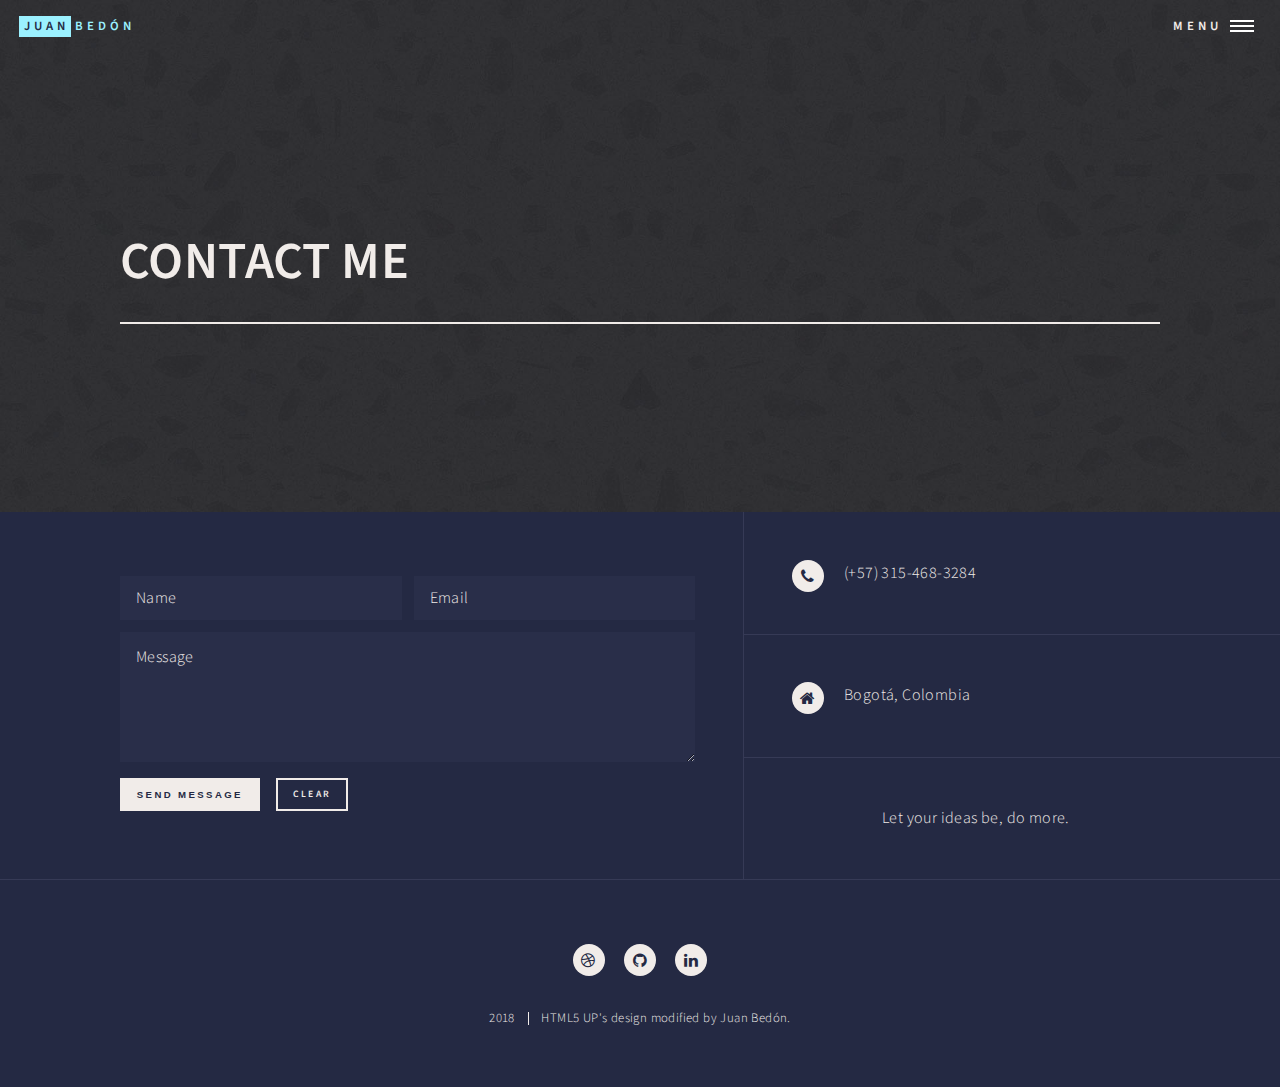
==== commit 50568446: "Added background image and changed navbar in Contact page" ====
--- a/contact.html
+++ b/contact.html
@@ -19,8 +19,8 @@
 			<div id="wrapper">
 
 				<!-- Header -->
-					<header id="header">
-						<a href="index.html" class="logo"><strong>Juan</strong>Bedón</a>
+					<header id="header" class="alt">
+						<a href="index.html" class="logo"><strong>Juan</strong><span>Bedón</span></a>
 						<nav>
 							<a href="#menu">Menu</a>
 						</nav>
@@ -36,19 +36,18 @@
 					</ul>
 				</nav>
 
-				<!-- Main -->
-					<div id="main" class="alt">
-
-						<!-- One -->
-							<section id="one"  style="align-content: center;">
-								<div class="inner">
-									<header class="major">
-										<h1>CONTACT ME</h1>
-									</header>
-								</div>
-							</section>
-
+				<!-- Banner -->
+				<!-- Note: The "styleN" class below should match that of the header element. -->
+				<section id="banner" class="style2">
+					<div class="inner">
+						<span class="image">
+							<img src="images/Contact-Background.jpg" alt="Contact Me" />
+						</span>
+						<header class="major">
+							<h1>CONTACT ME</h1>
+						</header>
 					</div>
+				</section>
 
 				<!-- Contact -->
 					<section id="contact">
